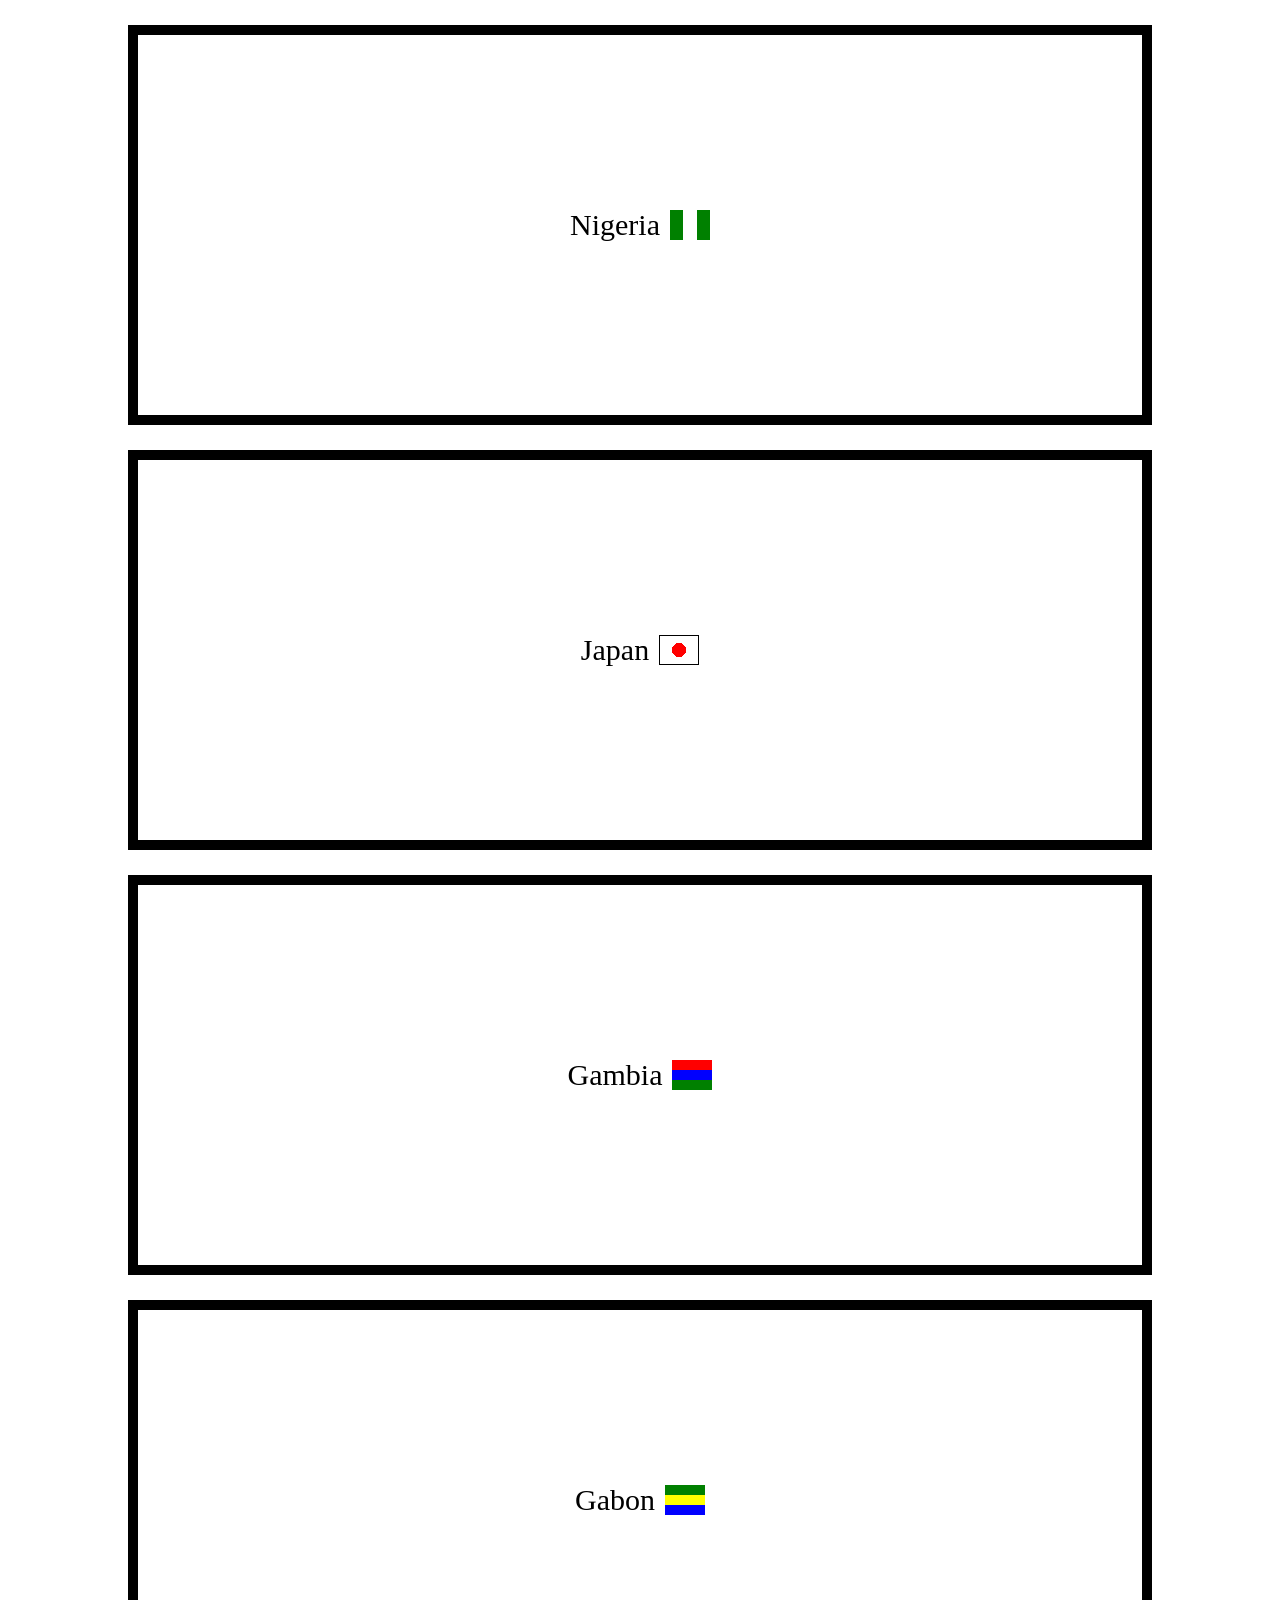
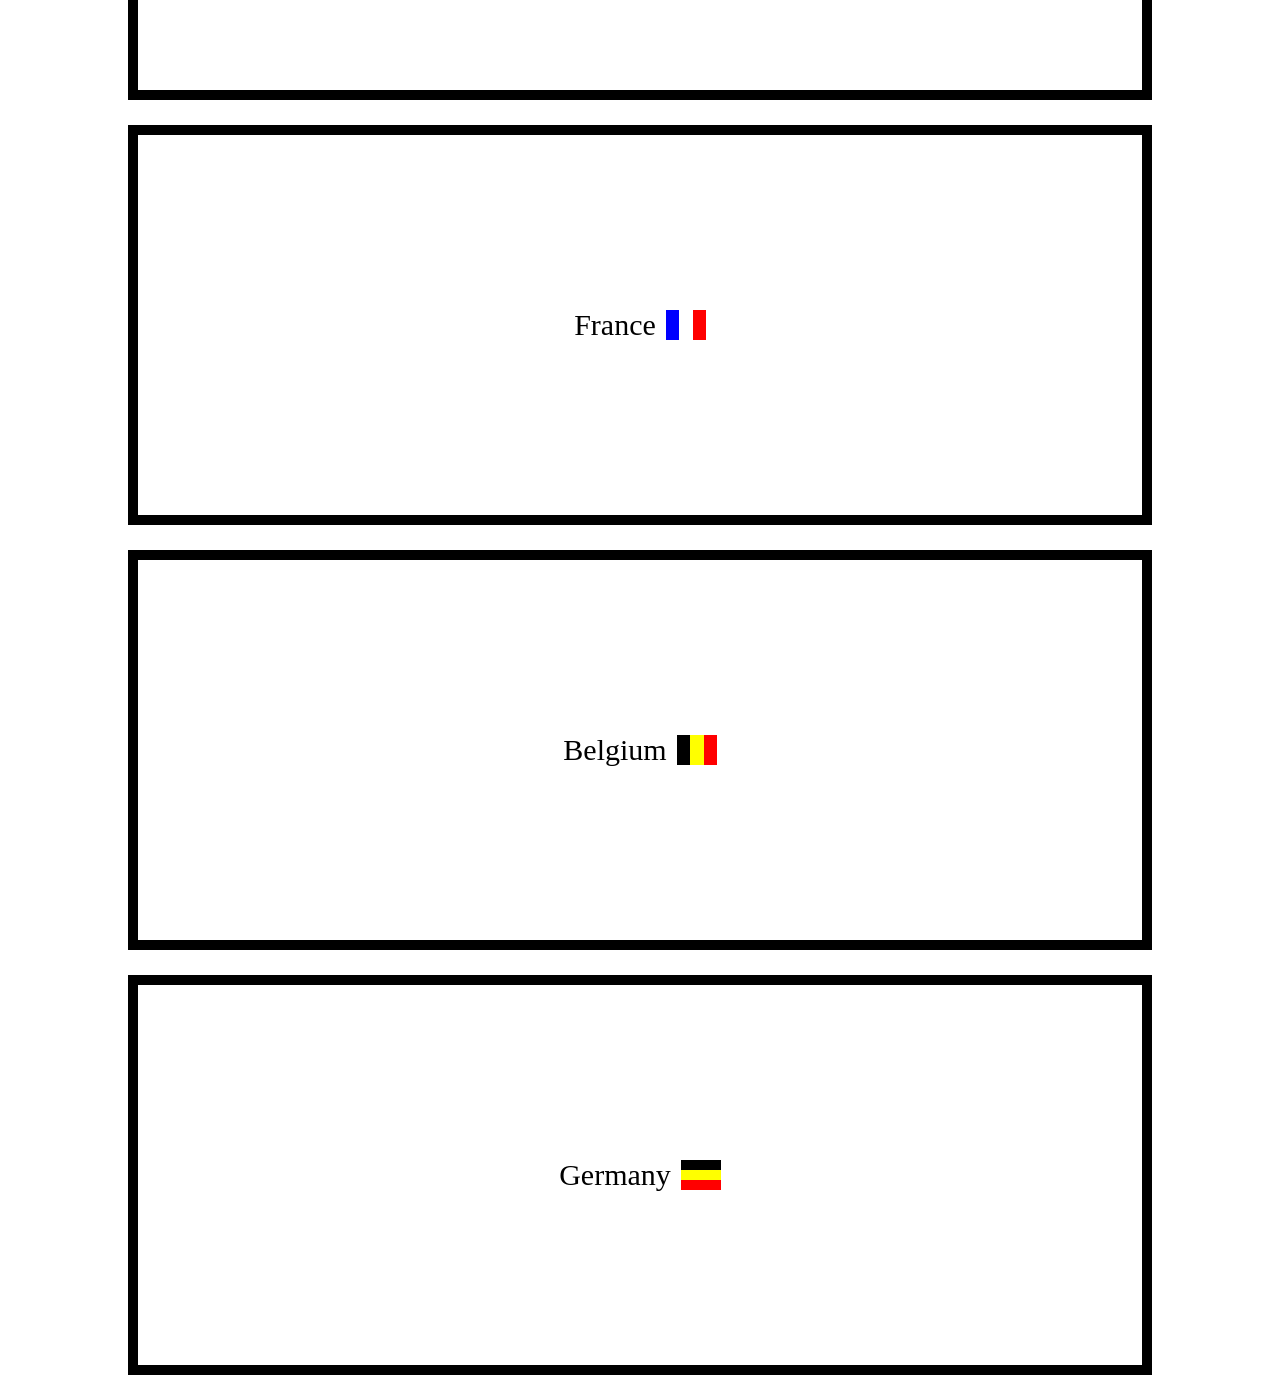
==== countries/index.html @ a322fa6c "fix: update CSS styles and add favicon for improved design and user experience" ====
<!DOCTYPE html>
<html lang="en">
<head>
    <meta charset="UTF-8">
    <meta name="viewport" content="width=device-width, initial-scale=1.0">
    <title>Countries flag</title>
    <link rel="stylesheet" href="./count.css">

    <link rel="icon" href="./favicon-32x32.png" type="image/x-icon">
</head>
<body>
    <section> <span>Nigeria</span>  <p></p></section>
    <section><span>Japan</span>  <p></p></section>
    <section><span>Gambia</span>  <p></p></section>
    <section><span>Gabon</span>  <p></p></section>
    <section><span>France</span>  <p></p></section>
    <section><span>Belgium</span>  <p></p></section>
    <section><span>Germany</span>  <p></p></section>
</body>
</html>
---- countries/count.css ----
*{
    margin: 0;
    box-sizing: border-box;

}

section{
    width: 80%;
    height: 400px;
    margin: 25px auto;
    border: 10px solid black;
    display: flex;
    justify-content: center;
    align-items: center;
    font-size: 30px;

}



section:nth-child(1)>p {
    margin-left: 10px;
    width: 40px;
    height: 30px;;
    background-image: linear-gradient(to right, green 33.33%, white 33.33% 66.66%, green 66.66%);
}
section:nth-child(2)>p {
    width: 40px;
    margin-left: 10px;
    height: 30px;
    border: solid 1px black;
    background-image: radial-gradient(circle at center,  red 30%, white 20%);
  }
section:nth-child(3)>p {
    width: 40px;
    margin-left: 10px;
    height: 30px;
    background-image: linear-gradient(to bottom,red 33.33%, blue 33.33% 66.66%, green 66.66%);
  }
section:nth-child(4)>p {
    width: 40px;
    margin-left: 10px;
    height: 30px;
    background-image: linear-gradient(to bottom,green 33.33%, yellow 33.33% 66.66%, blue 66.66%);
  }
section:nth-child(5)>p {
    width: 40px;
    margin-left: 10px;
    height: 30px;
    background-image: linear-gradient(to right,blue 33.33%, white 33.33% 66.66%, red 66.66%);
  }
section:nth-child(6)>p {
    width: 40px;
    margin-left: 10px;
    height: 30px;
    background-image: linear-gradient(to right,black 33.33%, yellow 33.33% 66.66%, red 66.66%);
  }
section:nth-child(7)>p {
    width: 40px;
    margin-left: 10px;
    height: 30px;
    background-image: linear-gradient(to bottom,black 33.33%, yellow 33.33% 66.66%, red 66.66%);
  }
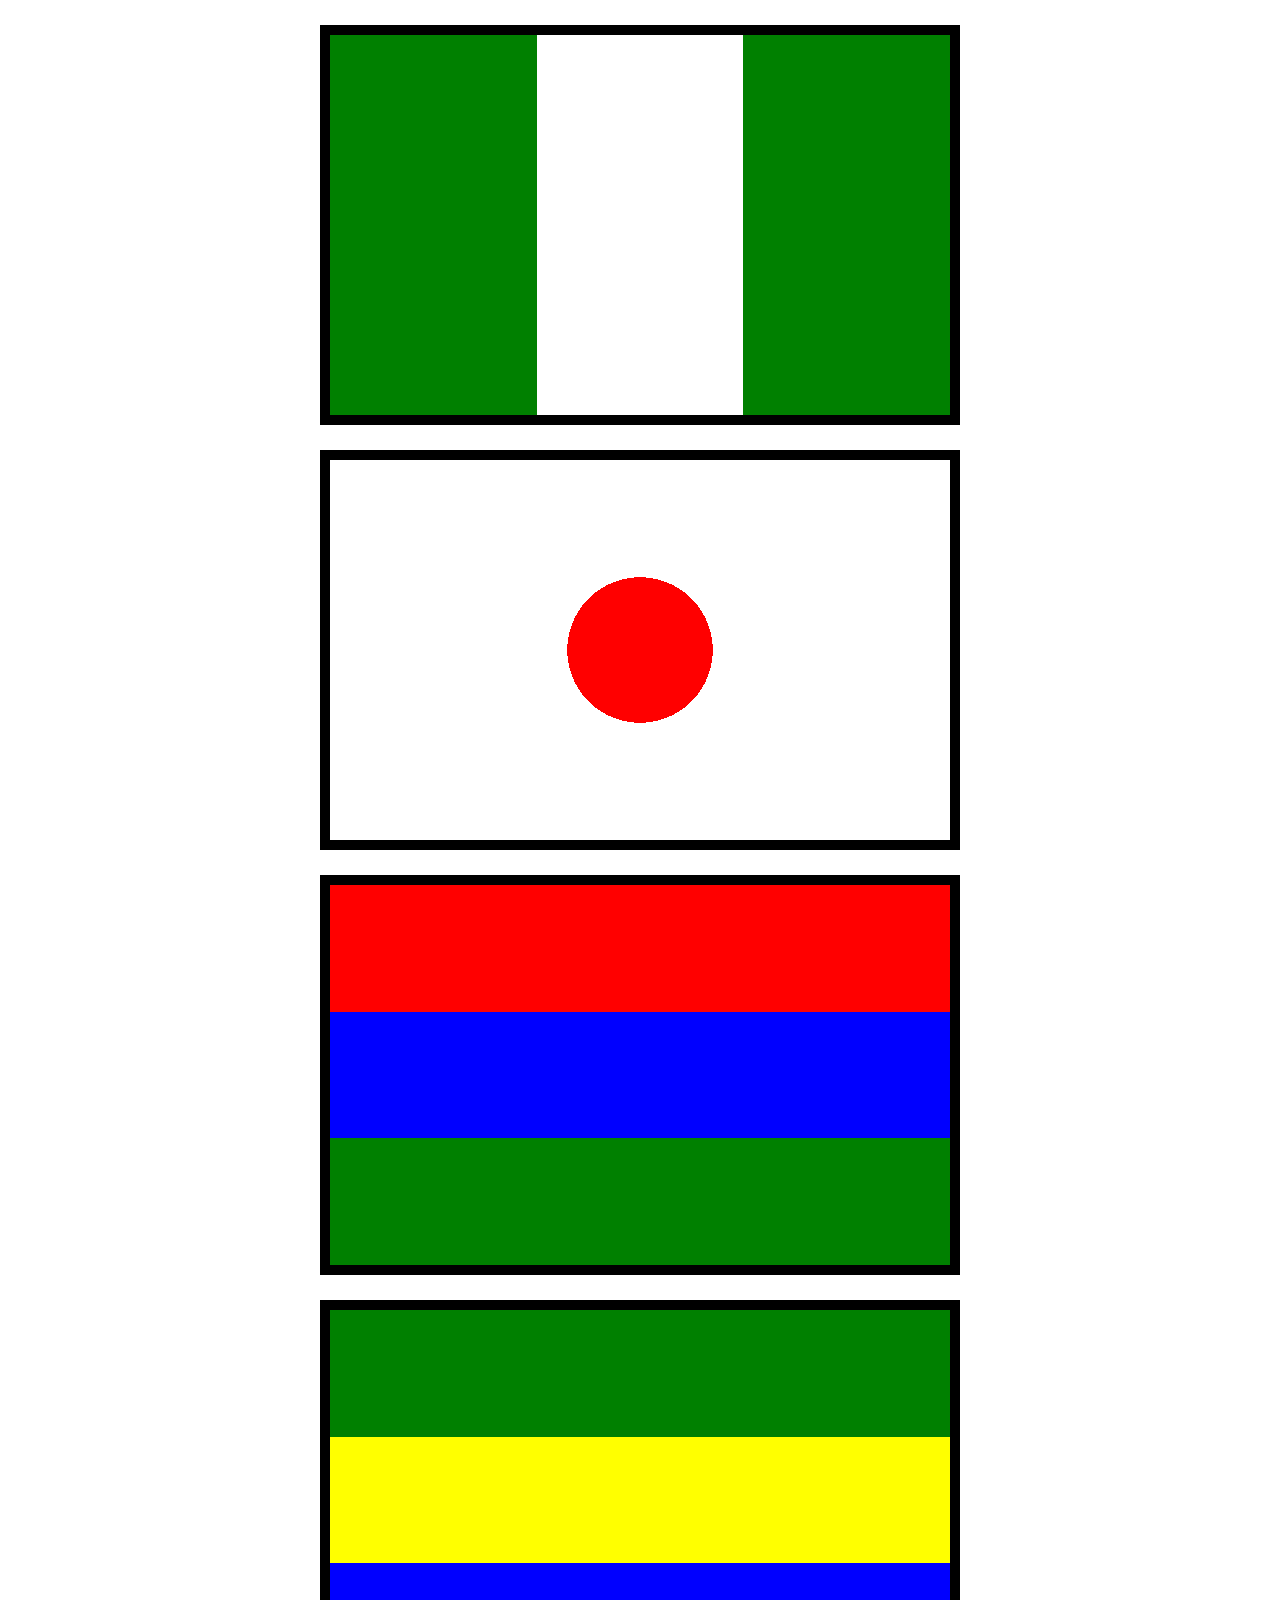
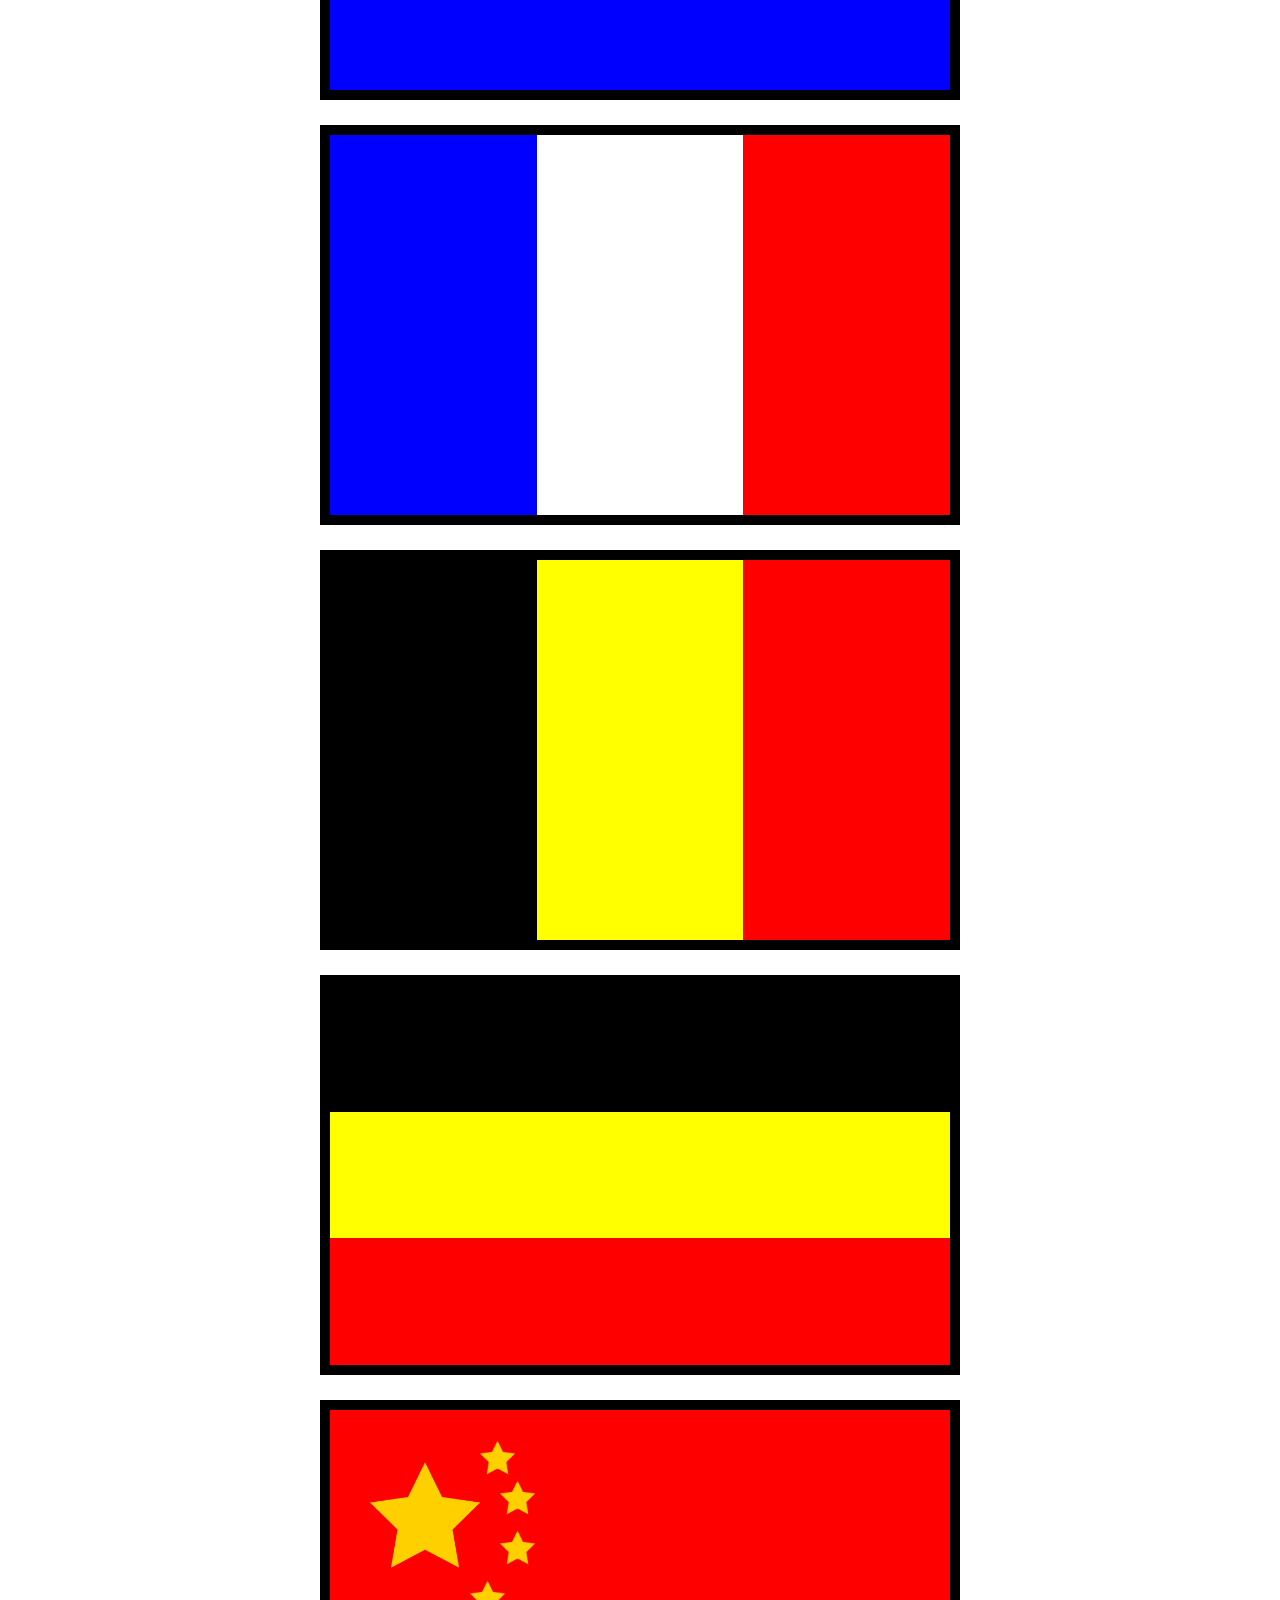
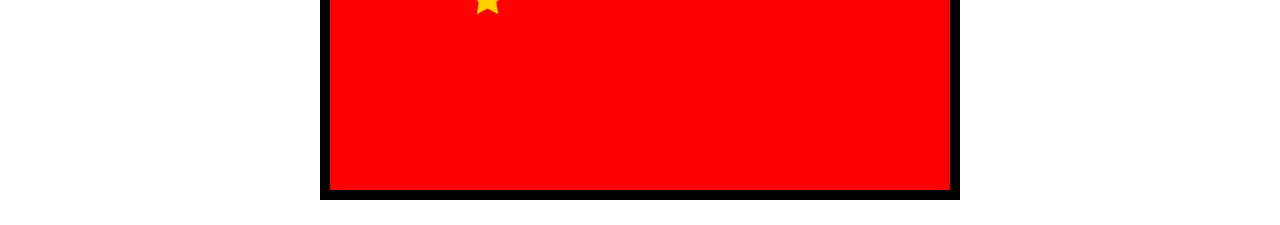
==== commit 24919400: "fix: update section styles and add star background image for improved layout and aesthetics" ====
--- a/countries/index.html
+++ b/countries/index.html
@@ -9,12 +9,13 @@
     <link rel="icon" href="./favicon-32x32.png" type="image/x-icon">
 </head>
 <body>
-    <section> <span>Nigeria</span>  <p></p></section>
-    <section><span>Japan</span>  <p></p></section>
-    <section><span>Gambia</span>  <p></p></section>
-    <section><span>Gabon</span>  <p></p></section>
-    <section><span>France</span>  <p></p></section>
-    <section><span>Belgium</span>  <p></p></section>
-    <section><span>Germany</span>  <p></p></section>
+    <section> </section>
+    <section></section>
+    <section></section>
+    <section></section>
+    <section></section>
+    <section></section>
+    <section></section>
+    <section></section>
 </body>
 </html>
--- a/countries/count.css
+++ b/countries/count.css
@@ -5,7 +5,7 @@
 }
 
 section{
-    width: 80%;
+    width: 50%;
     height: 400px;
     margin: 25px auto;
     border: 10px solid black;
@@ -18,46 +18,38 @@
 
 
 
-section:nth-child(1)>p {
-    margin-left: 10px;
-    width: 40px;
-    height: 30px;;
-    background-image: linear-gradient(to right, green 33.33%, white 33.33% 66.66%, green 66.66%);
+section:first-of-type {
+        background-image: linear-gradient(to right, green 33.33%, white 33.33% 66.66%, green 66.66%);
 }
-section:nth-child(2)>p {
-    width: 40px;
-    margin-left: 10px;
-    height: 30px;
-    border: solid 1px black;
-    background-image: radial-gradient(circle at center,  red 30%, white 20%);
+section:nth-child(2){
+    
+    background-image: radial-gradient(circle at center,  red 20%, white 20%);
   }
-section:nth-child(3)>p {
-    width: 40px;
-    margin-left: 10px;
-    height: 30px;
-    background-image: linear-gradient(to bottom,red 33.33%, blue 33.33% 66.66%, green 66.66%);
+section:nth-child(3) {
+    
+    background-image: linear-gradient(to bottom,red 33.33%,white 20.30% 26.66%, blue 33.33% 66.66%, white 20% 20%,  green 46.66%);
   }
-section:nth-child(4)>p {
-    width: 40px;
-    margin-left: 10px;
-    height: 30px;
+section:nth-child(4) {
+    
     background-image: linear-gradient(to bottom,green 33.33%, yellow 33.33% 66.66%, blue 66.66%);
   }
-section:nth-child(5)>p {
-    width: 40px;
-    margin-left: 10px;
-    height: 30px;
+section:nth-child(5) {
+   
     background-image: linear-gradient(to right,blue 33.33%, white 33.33% 66.66%, red 66.66%);
   }
-section:nth-child(6)>p {
-    width: 40px;
-    margin-left: 10px;
-    height: 30px;
+section:nth-child(6) {
+    
     background-image: linear-gradient(to right,black 33.33%, yellow 33.33% 66.66%, red 66.66%);
   }
-section:nth-child(7)>p {
-    width: 40px;
-    margin-left: 10px;
-    height: 30px;
+section:nth-child(7) {
+    
     background-image: linear-gradient(to bottom,black 33.33%, yellow 33.33% 66.66%, red 66.66%);
   }
+
+  section:nth-of-type(8){
+    background-color: red;
+    background-image: url(./images/star.png), url(./images/star.png), url(./images/star.png), url(./images/star.png), url(./images/star.png);
+    background-repeat: no-repeat;
+    background-position: 40px 50px, 150px 30px, 170px 70px, 170px 120px, 140px 170px;
+    background-size: 110px, 35px, 35px, 35px, 35px;
+  }
